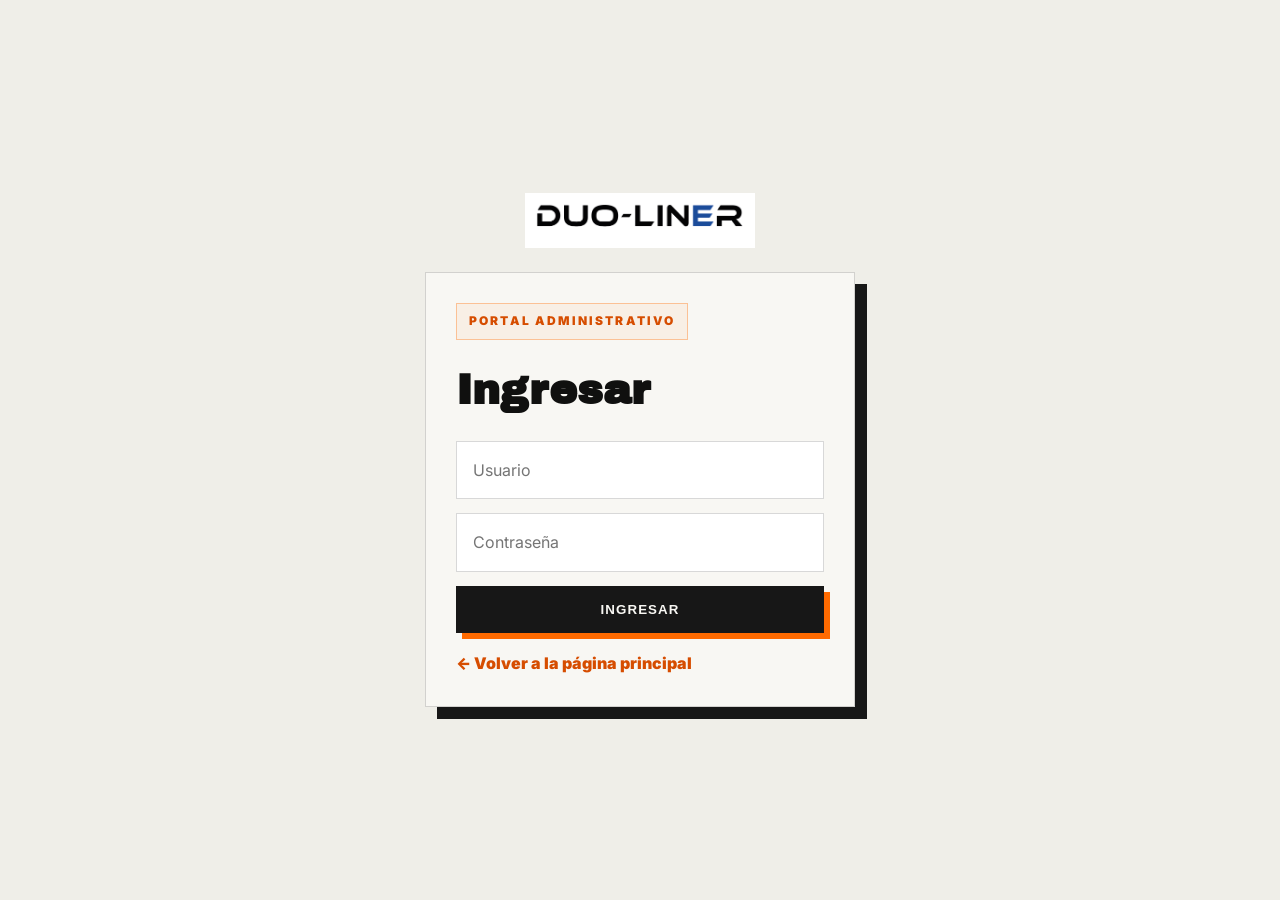
==== dashboard.html @ d7cffb31 "Add files via upload" ====
<!DOCTYPE html>
<html lang="es">
<head>
  <meta charset="UTF-8">
  <meta name="viewport" content="width=device-width, initial-scale=1.0">
  <title>Dashboard | DUO-LINER</title>
  <link rel="preconnect" href="https://fonts.googleapis.com">
  <link rel="preconnect" href="https://fonts.gstatic.com" crossorigin>
  <link href="https://fonts.googleapis.com/css2?family=Archivo+Black&family=Inter:wght@400;600;700;800;900&display=swap" rel="stylesheet">
  <link rel="stylesheet" href="styles.css">
</head>
<body class="app-body">
  <aside class="sidebar">
    <a href="index.html"><img src="assets/logo-duo-liner.png" class="side-logo" alt="DUO-LINER"></a>
    <nav>
      <button class="side-link active" onclick="showView('dashboard', this)">Dashboard</button>
      <button class="side-link" onclick="showView('clientes', this)">Clientes</button>
      <button class="side-link" onclick="showView('pedidos', this)">Pedidos</button>
      <button class="side-link" onclick="showView('pagos', this)">Pagos</button>
      <button class="side-link" onclick="showView('cuenta', this)">Cuenta corriente</button>
      <button class="side-link danger" onclick="logout()">Salir</button>
    </nav>
  </aside>

  <main class="app-main">
    <section id="view-dashboard" class="view">
      <div class="app-head">
        <div><span class="section-label">Panel de control</span><h1>Dashboard</h1></div>
      </div>
      <div class="kpi-grid">
        <div class="kpi"><span>Clientes</span><strong id="kpiClientes">0</strong></div>
        <div class="kpi"><span>Pedidos abiertos</span><strong id="kpiPedidos">0</strong></div>
        <div class="kpi"><span>Saldo pendiente</span><strong id="kpiSaldo">Q0.00</strong></div>
        <div class="kpi"><span>Pagos recibidos</span><strong id="kpiPagos">Q0.00</strong></div>
      </div>
      <div class="panel"><h2>Pedidos recientes</h2><div class="table-wrap"><table id="tablaRecientes"></table></div></div>
    </section>

    <section id="view-clientes" class="view hidden">
      <div class="app-head"><div><span class="section-label">Gestión</span><h1>Clientes</h1></div></div>
      <div class="panel"><h2>Nuevo cliente</h2><div class="form-grid">
        <input id="clienteNombre" placeholder="Nombre / Empresa">
        <input id="clienteNit" placeholder="NIT">
        <input id="clienteTelefono" placeholder="Teléfono">
        <input id="clienteCorreo" placeholder="Correo">
        <input id="clienteDireccion" placeholder="Dirección">
        <button class="btn-form" onclick="addCliente()">Guardar cliente</button>
      </div></div>
      <div class="panel"><h2>Listado de clientes</h2><div class="table-wrap"><table id="tablaClientes"></table></div></div>
    </section>

    <section id="view-pedidos" class="view hidden">
      <div class="app-head"><div><span class="section-label">Control</span><h1>Pedidos</h1></div></div>
      <div class="panel"><h2>Nuevo pedido</h2><div class="form-grid">
        <input id="pedidoFecha" type="date" placeholder="Fecha">
        <input id="pedidoCantidad" type="number" placeholder="Cantidad">
        <input id="pedidoDescripcion" placeholder="Descripción">
        <input id="pedidoPrecio" type="number" step="0.01" placeholder="Precio">
        <input id="pedidoTotalFactura" type="number" step="0.01" placeholder="Total factura">
        <select id="pedidoCliente"></select>
        <select id="pedidoEstado">
          <option>Nuevo</option>
          <option>En proceso</option>
          <option>Pendiente de pago</option>
          <option>Entregado</option>
          <option>Cancelado</option>
        </select>
        <button class="btn-form" onclick="addPedido()">Guardar pedido</button>
      </div></div>
      <div class="panel">
        <h2>Filtros de pedidos</h2>
        <div class="form-grid">
          <input id="filtroClientePedido" placeholder="Buscar por cliente">
          <input id="filtroFechaInicio" type="date">
          <input id="filtroFechaFin" type="date">
          <select id="filtroEstadoPedido">
            <option value="">Todos los estados</option>
            <option>Nuevo</option>
            <option>En proceso</option>
            <option>Pendiente de pago</option>
            <option>Entregado</option>
            <option>Cancelado</option>
          </select>
          <button class="btn-form" onclick="renderAll()">Aplicar filtros</button>
          <button class="btn-form" onclick="limpiarFiltrosPedidos()">Limpiar filtros</button>
        </div>
        <p id="contadorPedidos" class="section-label" style="margin-top:14px;">Mostrando 0 de 0 pedidos</p>
      </div>
      <div class="panel"><h2>Listado de pedidos</h2><div class="table-wrap"><table id="tablaPedidos"></table></div></div>
    </section>

    <section id="view-pagos" class="view hidden">
      <div class="app-head"><div><span class="section-label">Cuenta</span><h1>Pagos</h1></div></div>
      <div class="panel"><h2>Registrar pago</h2><div class="form-grid">
        <select id="pagoCliente"></select>
        <select id="pagoPedido"></select>
        <input id="pagoMonto" type="number" placeholder="Monto Q">
        <input id="pagoMetodo" placeholder="Método">
        <input id="pagoReferencia" placeholder="Referencia">
        <button class="btn-form" onclick="addPago()">Guardar pago</button>
      </div></div>
      <div class="panel"><h2>Historial de pagos</h2><div class="table-wrap"><table id="tablaPagos"></table></div></div>
    </section>

    <section id="view-cuenta" class="view hidden">
      <div class="app-head"><div><span class="section-label">Finanzas</span><h1>Cuenta corriente</h1></div></div>
      <div class="panel"><h2>Saldos por cliente</h2><div class="table-wrap"><table id="tablaCuenta"></table></div></div>
    </section>
  </main>

  <script src="dashboard.js"></script>
</body>
</html>
---- styles.css ----
*{box-sizing:border-box;margin:0;padding:0}:root{--white:#f8f7f3;--paper:#efeee8;--concrete:#d9d8d1;--black:#10100f;--ink:#171717;--muted:#67645e;--orange:#ff6a00;--orange-dark:#d64d00;--line:rgba(16,16,15,.16);--line-dark:rgba(255,255,255,.14)}html{scroll-behavior:smooth}body{font-family:Inter,Arial,sans-serif;background:var(--white);color:var(--black);line-height:1.55;overflow-x:hidden}a{color:inherit;text-decoration:none}img{max-width:100%;display:block}.container{width:min(1200px,92%);margin:auto}.paper-noise{position:fixed;inset:0;z-index:1;pointer-events:none;opacity:.055;background-image:radial-gradient(circle at 20% 40%,rgba(0,0,0,.35) 1px,transparent 1px),radial-gradient(circle at 80% 20%,rgba(0,0,0,.2) 1px,transparent 1px);background-size:18px 18px,31px 31px}.ink-cursor{position:fixed;z-index:2;pointer-events:none;width:320px;height:320px;border-radius:50%;background:radial-gradient(circle,rgba(255,106,0,.18),transparent 65%);transform:translate(-50%,-50%);mix-blend-mode:multiply}.header{position:fixed;inset:0 0 auto;z-index:900;background:rgba(248,247,243,.78);backdrop-filter:blur(18px);border-bottom:1px solid var(--line)}.nav{min-height:82px;display:flex;align-items:center;justify-content:space-between;gap:22px}.brand img{width:210px;background:#fff;border-radius:4px;padding:7px 10px;box-shadow:0 8px 30px rgba(0,0,0,.06)}.nav-links{display:flex;gap:26px;align-items:center;font-size:13px;font-weight:900;text-transform:uppercase;letter-spacing:.08em}.nav-links a{position:relative}.nav-links a:after{content:"";position:absolute;left:0;bottom:-7px;width:0;height:2px;background:var(--orange);transition:.24s ease}.nav-links a:hover:after{width:100%}.quote-link{background:var(--ink);color:var(--white);padding:12px 20px;border-radius:2px;font-weight:900;text-transform:uppercase;letter-spacing:.08em;box-shadow:6px 6px 0 var(--orange);transition:.2s ease}.quote-link:hover{transform:translate(-2px,-2px);box-shadow:10px 10px 0 var(--orange)}.menu-toggle{display:none;background:transparent;border:1px solid var(--line);padding:10px 12px;font-weight:900}.hero{min-height:100vh;position:relative;padding:150px 0 80px;overflow:hidden;background:radial-gradient(circle at 82% 20%,rgba(255,106,0,.18),transparent 28%),linear-gradient(135deg,var(--white),var(--paper))}.concrete-grid{position:absolute;inset:0;background-image:linear-gradient(var(--line) 1px,transparent 1px),linear-gradient(90deg,var(--line) 1px,transparent 1px);background-size:78px 78px;mask-image:linear-gradient(to bottom,black,transparent 88%);opacity:.34}.hero-layout{position:relative;z-index:3;display:grid;grid-template-columns:1fr .9fr;gap:72px;align-items:center}.pretitle,.section-label{display:inline-flex;font-size:12px;text-transform:uppercase;letter-spacing:.18em;font-weight:900;color:var(--orange-dark);border:1px solid rgba(255,106,0,.35);padding:8px 12px;background:rgba(255,106,0,.06)}.hero h1{margin-top:22px;font-family:"Archivo Black",Inter,sans-serif;font-size:clamp(52px,8vw,118px);line-height:.82;letter-spacing:-5px;text-transform:uppercase}.hero h1 span{display:block;transform-origin:left center}.hero h1 span:nth-child(2){color:transparent;-webkit-text-stroke:2px var(--ink)}.hero p{max-width:670px;margin-top:30px;color:var(--muted);font-size:19px}.hero-actions,.catalog-actions{display:flex;gap:14px;flex-wrap:wrap;margin-top:34px}.button{display:inline-flex;align-items:center;justify-content:center;border:1px solid var(--ink);padding:15px 24px;font-weight:900;text-transform:uppercase;letter-spacing:.08em;transition:.2s ease;border-radius:2px}.button:hover{transform:translateY(-3px)}.button-dark{background:var(--ink);color:var(--white);box-shadow:6px 6px 0 var(--orange)}.button-dark:hover{box-shadow:10px 10px 0 var(--orange)}.button-outline{background:transparent;color:var(--ink)}.orange-outline{color:var(--orange);border-color:var(--orange)}.stamp-scene{position:relative;min-height:560px;perspective:1100px}.stamp-shadow{position:absolute;width:420px;height:90px;left:50%;bottom:78px;transform:translateX(-50%);background:radial-gradient(ellipse,rgba(0,0,0,.26),transparent 70%);filter:blur(6px)}.stamp-object{position:absolute;left:50%;top:46%;width:360px;height:360px;transform-style:preserve-3d;transform:translate(-50%,-50%) rotateX(58deg) rotateZ(-18deg);animation:stampFloat 5.8s ease-in-out infinite}@keyframes stampFloat{0%,100%{transform:translate(-50%,-50%) rotateX(58deg) rotateZ(-18deg) translateY(0)}50%{transform:translate(-50%,-50%) rotateX(58deg) rotateZ(-18deg) translateY(-22px)}}.stamp-top{position:absolute;inset:0;border:2px solid var(--ink);background:linear-gradient(145deg,#1c1c1a,#090909);color:var(--white);display:grid;place-items:center;transform:translateZ(80px);box-shadow:0 30px 70px rgba(0,0,0,.28)}.stamp-top span{font-family:"Archivo Black",Inter,sans-serif;font-size:52px;letter-spacing:-2px;display:block}.stamp-face{position:absolute;left:30px;right:30px;bottom:0;height:80px;background:var(--orange);display:grid;place-items:center;transform:rotateX(90deg) translateY(40px);transform-origin:bottom;color:var(--black);font-family:"Archivo Black",Inter,sans-serif;letter-spacing:.18em}.floating-note{position:absolute;background:var(--ink);color:var(--white);padding:10px 12px;font-size:12px;font-weight:900;letter-spacing:.14em;box-shadow:5px 5px 0 var(--orange)}.note-one{top:80px;left:20px}.note-two{right:20px;top:180px}.note-three{left:55px;bottom:135px}.stamp-mark{position:absolute;right:-60px;bottom:28px;transform:rotate(-7deg);display:flex;gap:10px;opacity:.13}.stamp-mark span{font-family:"Archivo Black",Inter,sans-serif;font-size:54px;color:transparent;-webkit-text-stroke:2px var(--ink)}.marquee{overflow:hidden;border-block:1px solid var(--line);background:var(--ink)}.marquee-track{display:flex;width:max-content;gap:42px;padding:17px 0;animation:marquee 28s linear infinite}.marquee-track span{color:var(--white);font-family:"Archivo Black",Inter,sans-serif;font-size:20px;letter-spacing:.05em}@keyframes marquee{to{transform:translateX(-50%)}}.section{padding:112px 0;position:relative;z-index:3}.brand-section,.motion-section,.catalog-section{background:var(--white)}.brand-grid{display:grid;grid-template-columns:170px 1fr;gap:70px}.section-index{font-family:"Archivo Black",Inter,sans-serif;font-size:clamp(64px,9vw,130px);line-height:.8;color:transparent;-webkit-text-stroke:2px var(--orange)}.brand-copy h2,.section-head h2,.kinetic-title h2,.service-header h2,.catalog-layout h2,.contact-copy h2{margin-top:18px;font-family:"Archivo Black",Inter,sans-serif;font-size:clamp(38px,5vw,76px);line-height:.9;letter-spacing:-3px;text-transform:uppercase}.brand-copy p,.catalog-layout p,.contact-copy p{color:var(--muted);font-size:18px;max-width:760px;margin-top:24px}.statement-row{margin-top:36px;display:grid;grid-template-columns:repeat(3,1fr);border:1px solid var(--line)}.statement-row div{padding:24px;border-right:1px solid var(--line)}.statement-row div:last-child{border-right:none}.statement-row strong{display:block;font-family:"Archivo Black",Inter,sans-serif;font-size:24px}.statement-row span{color:var(--muted)}.products-section{background:var(--ink);color:var(--white)}.section-head{display:grid;grid-template-columns:170px 1fr;gap:70px;align-items:start;margin-bottom:54px}.product-stack{display:grid;gap:18px}.product-panel{min-height:250px;display:grid;grid-template-columns:130px 1fr 270px;align-items:center;gap:30px;border:1px solid var(--line-dark);padding:30px;background:linear-gradient(135deg,rgba(255,255,255,.04),rgba(255,255,255,.015));position:relative;overflow:hidden;transition:.25s ease}.product-panel:before{content:"";position:absolute;inset:0;background:radial-gradient(circle at right,rgba(255,106,0,.14),transparent 34%);opacity:0;transition:.25s ease}.product-panel:hover:before{opacity:1}.product-panel:hover{transform:translateX(8px);border-color:rgba(255,106,0,.5)}.product-code{position:relative;z-index:1;color:var(--orange);font-weight:900;letter-spacing:.14em}.product-content{position:relative;z-index:1}.product-content h3{font-family:"Archivo Black",Inter,sans-serif;font-size:clamp(34px,4vw,56px);line-height:.95;text-transform:uppercase}.product-content p{color:#c9c9c4;margin-top:16px;max-width:650px}.product-content ul{margin:18px 0 0 20px;color:#f0eee8}.stamp-badge{position:relative;z-index:1;width:230px;height:120px;border:3px solid var(--orange);color:var(--orange);display:grid;place-items:center;transform:rotate(-7deg);font-family:"Archivo Black",Inter,sans-serif;text-transform:uppercase;font-size:24px}.motion-grid{display:grid;grid-template-columns:.9fr 1.1fr;gap:60px}.process-timeline{border-left:2px solid var(--ink)}.process-step{padding:0 0 38px 34px;position:relative}.process-step:before{content:"";position:absolute;left:-9px;top:4px;width:16px;height:16px;background:var(--orange);border-radius:50%;box-shadow:0 0 0 8px rgba(255,106,0,.16)}.process-step span{font-family:"Archivo Black",Inter,sans-serif;color:var(--orange)}.process-step h3{font-size:28px;margin:6px 0}.process-step p{color:var(--muted);max-width:620px}.service-section{background:var(--concrete)}.service-header{margin-bottom:44px}.service-grid{display:grid;grid-template-columns:repeat(4,1fr);gap:18px}.service-card{min-height:260px;background:var(--white);border:1px solid var(--line);padding:26px;transition:.25s ease}.service-card:hover{transform:translateY(-8px);box-shadow:10px 10px 0 var(--ink)}.service-card span{color:var(--orange);font-family:"Archivo Black",Inter,sans-serif}.service-card h3{margin:20px 0 12px;font-size:26px;line-height:1}.service-card p{color:var(--muted)}.catalog-layout{display:grid;grid-template-columns:1fr .8fr;gap:44px;align-items:center;border:1px solid var(--line);padding:42px;background:var(--paper)}.paper-stack{position:relative;min-height:330px}.paper{position:absolute;width:280px;height:180px;border:2px solid var(--ink);background:var(--white);display:grid;place-items:center;font-family:"Archivo Black",Inter,sans-serif;color:var(--ink);box-shadow:12px 12px 0 rgba(0,0,0,.08)}.p1{right:120px;top:10px;transform:rotate(-9deg)}.p2{right:40px;top:78px;transform:rotate(3deg)}.p3{right:140px;top:155px;transform:rotate(-2deg);color:var(--orange)}.contact-section{background:var(--ink);color:var(--white)}.contact-grid{display:grid;grid-template-columns:1fr .95fr;gap:60px;align-items:center}.contact-info{margin-top:30px;display:grid;gap:12px;color:#d7d4cc;font-weight:800}.quote-form{background:var(--white);padding:30px;border:1px solid var(--line);box-shadow:12px 12px 0 var(--orange)}input,select,textarea{width:100%;padding:16px;border:1px solid var(--line);background:#fff;margin-bottom:14px;font:inherit;color:var(--ink)}textarea{min-height:130px;resize:vertical}.quote-form button,.login-card button,.btn-form{width:100%;border:none;background:var(--ink);color:var(--white);padding:16px;font-weight:900;text-transform:uppercase;letter-spacing:.08em;cursor:pointer;box-shadow:6px 6px 0 var(--orange)}.footer{background:#090909;color:var(--white);border-top:1px solid var(--line-dark)}.footer-grid{padding:50px 0;display:grid;grid-template-columns:1.4fr 1fr 1fr;gap:32px}.footer img{width:220px;background:#fff;padding:8px 10px;margin-bottom:16px}.footer p,.footer a{color:#bdb9b0}.footer a{display:block;margin-bottom:8px}.footer h4{margin-bottom:14px}.footer-bottom{border-top:1px solid var(--line-dark);text-align:center;padding:18px;color:#8d887f}.whatsapp{position:fixed;right:22px;bottom:22px;z-index:999;width:58px;height:58px;border-radius:50%;display:grid;place-items:center;background:#25d366;color:#fff;font-size:28px;box-shadow:8px 8px 0 var(--ink)}.reveal{opacity:0;transform:translateY(28px);transition:.85s ease}.reveal.visible{opacity:1;transform:translateY(0)}.login-body{min-height:100vh;display:grid;place-items:center;background:var(--paper)}.login-shell{width:min(430px,92%)}.login-logo{width:230px;background:#fff;padding:10px;margin:0 auto 24px}.login-card{background:var(--white);padding:30px;border:1px solid var(--line);box-shadow:12px 12px 0 var(--ink)}.login-card h1{font-family:"Archivo Black",Inter,sans-serif;font-size:42px;margin:18px 0 8px}.login-help{color:var(--muted);margin-bottom:18px}.back-link{display:block;margin-top:18px;color:var(--orange-dark);font-weight:900}.form-error{color:#b42318;font-weight:800;margin-top:10px}.app-body{background:var(--paper);color:var(--ink);display:flex;min-height:100vh}.sidebar{width:270px;background:var(--ink);position:fixed;inset:0 auto 0 0;padding:22px}.side-logo{background:#fff;padding:10px;margin-bottom:28px}.side-link{width:100%;text-align:left;border:1px solid var(--line-dark);background:transparent;color:var(--white);padding:14px 16px;margin-bottom:10px;font-weight:900;cursor:pointer}.side-link:hover,.side-link.active{background:var(--orange);color:var(--ink)}.side-link.danger{border-color:rgba(255,0,0,.4)}.app-main{margin-left:270px;width:calc(100% - 270px);padding:34px}.app-head{display:flex;justify-content:space-between;margin-bottom:24px}.app-head h1{font-family:"Archivo Black",Inter,sans-serif;font-size:44px}.hidden{display:none}.kpi-grid{display:grid;grid-template-columns:repeat(4,1fr);gap:18px;margin-bottom:24px}.kpi,.panel{background:#fff;border:1px solid var(--line);padding:24px}.kpi span{color:var(--muted);font-weight:900}.kpi strong{display:block;font-size:34px;margin-top:8px}.panel{margin-bottom:22px}.panel h2{margin-bottom:18px}.form-grid{display:grid;grid-template-columns:repeat(3,1fr);gap:14px}.form-grid input,.form-grid select{margin-bottom:0}.table-wrap{overflow:auto}table{width:100%;min-width:720px;border-collapse:collapse}th,td{padding:13px;text-align:left;border-bottom:1px solid #ddd}th{color:var(--orange-dark);font-size:13px;text-transform:uppercase}.badge-state{background:rgba(255,106,0,.15);color:var(--orange-dark);padding:6px 10px;font-size:12px;font-weight:900}.small-btn{border:none;background:var(--ink);color:var(--white);padding:8px 10px;cursor:pointer}.danger-btn{background:#b42318}@media(max-width:960px){.ink-cursor{display:none}.menu-toggle{display:block}.quote-link{display:none}.nav-links{position:fixed;top:82px;left:4%;right:4%;display:none;flex-direction:column;align-items:flex-start;background:var(--white);border:1px solid var(--line);padding:18px;box-shadow:10px 10px 0 var(--ink)}.nav-links.open{display:flex}.hero-layout,.brand-grid,.section-head,.product-panel,.motion-grid,.catalog-layout,.contact-grid,.footer-grid{grid-template-columns:1fr}.hero h1{font-size:clamp(48px,16vw,82px)}.stamp-scene{min-height:460px}.stamp-object{width:270px;height:270px}.stamp-top span{font-size:40px}.statement-row,.service-grid,.kpi-grid,.form-grid{grid-template-columns:1fr}.statement-row div{border-right:none;border-bottom:1px solid var(--line)}.stamp-badge{width:100%}.paper-stack{min-height:auto}.paper{position:static;width:100%;margin-bottom:14px;transform:none}.sidebar{position:static;width:100%}.app-body{display:block}.app-main{margin-left:0;width:100%;padding:18px}.app-head{display:block}}
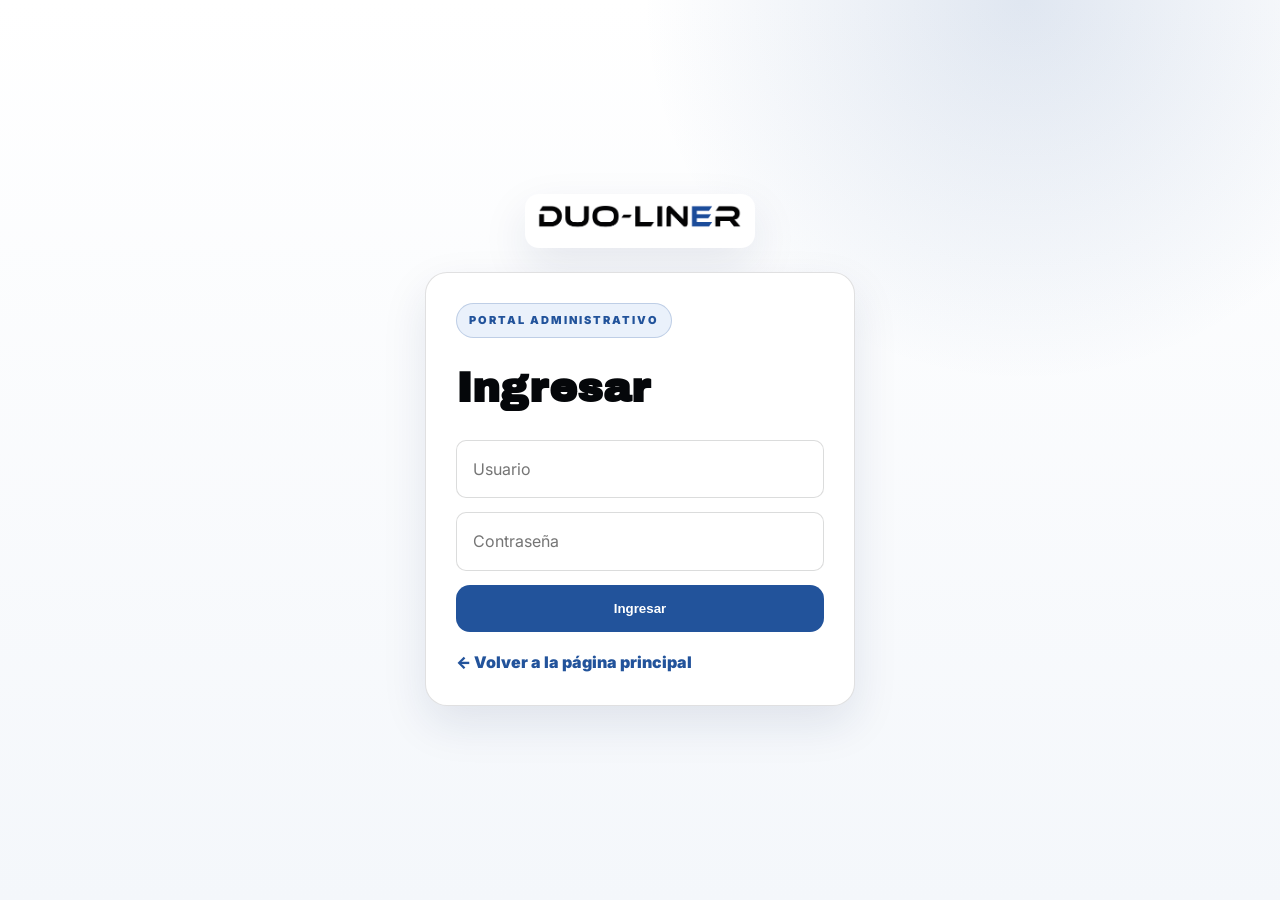
==== commit 99cebd7d: "Add files via upload" ====
--- a/dashboard.html
+++ b/dashboard.html
@@ -7,17 +7,26 @@
   <link rel="preconnect" href="https://fonts.googleapis.com">
   <link rel="preconnect" href="https://fonts.gstatic.com" crossorigin>
   <link href="https://fonts.googleapis.com/css2?family=Archivo+Black&family=Inter:wght@400;600;700;800;900&display=swap" rel="stylesheet">
-  <link rel="stylesheet" href="styles.css">
+  <link rel="stylesheet" href="dashboard.css">
 </head>
 <body class="app-body">
+  <div id="loadingOverlay" style="position:fixed;inset:0;background:rgba(244,242,236,.96);z-index:9999;display:flex;align-items:center;justify-content:center;font-family:Inter,Arial,sans-serif;">
+    <div style="background:#fff;border:1px solid #ddd;padding:28px 34px;box-shadow:8px 8px 0 #171717;max-width:420px;text-align:center;">
+      <strong style="display:block;font-size:22px;margin-bottom:8px;">Cargando informacion...</strong>
+      <span style="color:#555;">Conectando con MongoDB y preparando el dashboard.</span>
+    </div>
+  </div>
+
   <aside class="sidebar">
     <a href="index.html"><img src="assets/logo-duo-liner.png" class="side-logo" alt="DUO-LINER"></a>
     <nav>
       <button class="side-link active" onclick="showView('dashboard', this)">Dashboard</button>
       <button class="side-link" onclick="showView('clientes', this)">Clientes</button>
+      <button class="side-link" onclick="showView('cotizaciones', this)">Cotizaciones</button>
       <button class="side-link" onclick="showView('pedidos', this)">Pedidos</button>
       <button class="side-link" onclick="showView('pagos', this)">Pagos</button>
       <button class="side-link" onclick="showView('cuenta', this)">Cuenta corriente</button>
+      <button class="side-link" onclick="showView('usuarios', this)">Usuarios</button>
       <button class="side-link danger" onclick="logout()">Salir</button>
     </nav>
   </aside>
@@ -47,6 +56,40 @@
         <button class="btn-form" onclick="addCliente()">Guardar cliente</button>
       </div></div>
       <div class="panel"><h2>Listado de clientes</h2><div class="table-wrap"><table id="tablaClientes"></table></div></div>
+    </section>
+
+
+    <section id="view-cotizaciones" class="view hidden">
+      <div class="app-head"><div><span class="section-label">Comercial</span><h1>Cotizaciones</h1></div></div>
+      <div class="panel">
+        <h2>Nueva cotización</h2>
+        <div class="form-grid">
+          <input id="cotCliente" placeholder="Nombre del cliente">
+          <input id="cotDireccion" placeholder="Dirección">
+          <input id="cotCantidad" type="number" placeholder="Cantidad">
+          <input id="cotDescripcion" placeholder="Descripción / Producto">
+          <input id="cotPrecio" type="number" step="0.01" placeholder="Precio unitario">
+          <input id="cotTotal" type="number" step="0.01" placeholder="Total" readonly>
+          <select id="cotIva"><option value="si">Precio incluye IVA</option><option value="no">Precio no incluye IVA</option></select>
+          <select id="cotEstado"><option>Pendiente</option><option>Enviada</option><option>Aprobada</option><option>Rechazada</option></select>
+          <input id="cotObservaciones" placeholder="Observaciones">
+          <button class="btn-form" onclick="addCotizacion()">Guardar cotización</button>
+        </div>
+        <p class="section-label" style="margin-top:14px;">Vigencia automática: 15 días</p>
+      </div>
+      <div class="panel">
+        <h2>Historial de cotizaciones</h2>
+        <div class="form-grid">
+          <input id="filtroCotCliente" placeholder="Buscar por cliente">
+          <input id="filtroCotFechaInicio" type="date">
+          <input id="filtroCotFechaFin" type="date">
+          <select id="filtroCotEstado"><option value="">Todos los estados</option><option>Pendiente</option><option>Enviada</option><option>Aprobada</option><option>Rechazada</option><option>Convertida a pedido</option></select>
+          <button class="btn-form" onclick="renderAll()">Aplicar filtros</button>
+          <button class="btn-form" onclick="limpiarFiltrosCotizaciones()">Limpiar filtros</button>
+        </div>
+        <p id="contadorCotizaciones" class="section-label" style="margin-top:14px;">Mostrando 0 de 0 cotizaciones</p>
+        <div class="table-wrap" style="margin-top:16px;"><table id="tablaCotizaciones"></table></div>
+      </div>
     </section>
 
     <section id="view-pedidos" class="view hidden">
@@ -106,6 +149,43 @@
       <div class="app-head"><div><span class="section-label">Finanzas</span><h1>Cuenta corriente</h1></div></div>
       <div class="panel"><h2>Saldos por cliente</h2><div class="table-wrap"><table id="tablaCuenta"></table></div></div>
     </section>
+  
+    <section id="view-usuarios" class="view hidden">
+      <div class="app-head"><div><span class="section-label">Seguridad</span><h1>Usuarios</h1></div></div>
+
+      <div class="panel">
+        <h2>Nuevo usuario</h2>
+        <div class="form-grid">
+          <input id="usuarioNombre" placeholder="Nombre completo">
+          <input id="usuarioUsuario" placeholder="Usuario">
+          <input id="usuarioPassword" type="password" placeholder="Contraseña mínima 8 caracteres">
+          <select id="usuarioRol">
+            <option value="usuario">Usuario</option>
+            <option value="admin">Administrador</option>
+          </select>
+          <select id="usuarioActivo">
+            <option value="true">Activo</option>
+            <option value="false">Inactivo</option>
+          </select>
+          <button class="btn-form" onclick="addUsuario()">Guardar usuario</button>
+        </div>
+      </div>
+
+      <div class="panel">
+        <h2>Cambiar mi contraseña</h2>
+        <div class="form-grid">
+          <input id="miPasswordActual" type="password" placeholder="Contraseña actual">
+          <input id="miPasswordNueva" type="password" placeholder="Nueva contraseña">
+          <button class="btn-form" onclick="cambiarMiPassword()">Cambiar contraseña</button>
+        </div>
+      </div>
+
+      <div class="panel">
+        <h2>Listado de usuarios</h2>
+        <div class="table-wrap"><table id="tablaUsuarios"></table></div>
+      </div>
+    </section>
+
   </main>
 
   <script src="dashboard.js"></script>
--- a/dashboard.css
+++ b/dashboard.css
@@ -0,0 +1,112 @@
+
+*{box-sizing:border-box}
+:root{
+  --admin-blue:#22539b;
+  --admin-blue-dark:#122b54;
+  --admin-blue-soft:#eaf1fb;
+  --admin-ink:#05070a;
+  --admin-bg:#f4f7fb;
+  --admin-card:#fff;
+  --admin-muted:#647084;
+  --admin-border:rgba(5,7,10,.12);
+  --admin-border-strong:rgba(34,83,155,.22);
+  --admin-shadow:0 18px 45px rgba(18,43,84,.10);
+  --admin-radius:18px;
+}
+body.app-body{
+  min-height:100vh;
+  margin:0;
+  background:radial-gradient(circle at 90% 0%,rgba(34,83,155,.10),transparent 30%),linear-gradient(180deg,#fff,var(--admin-bg));
+  color:var(--admin-ink);
+  font-family:Inter,Arial,sans-serif;
+  display:flex;
+  overflow-x:hidden;
+}
+a{text-decoration:none;color:inherit}
+img{max-width:100%;display:block}
+.hidden{display:none!important}
+.sidebar{
+  width:280px;min-width:280px;height:100vh;position:sticky;top:0;
+  background:rgba(255,255,255,.94);backdrop-filter:blur(18px);
+  border-right:1px solid var(--admin-border);padding:22px;
+  box-shadow:12px 0 35px rgba(18,43,84,.06);z-index:50;
+}
+.side-logo{
+  width:215px;max-width:100%;background:#fff;padding:10px 12px;border-radius:14px;
+  border:1px solid var(--admin-border);box-shadow:0 8px 24px rgba(18,43,84,.08);margin-bottom:28px;
+}
+.sidebar nav{display:grid;gap:10px}
+.side-link{
+  width:100%;border:1px solid transparent;background:transparent;color:var(--admin-ink);
+  text-align:left;padding:14px 16px;border-radius:14px;font-weight:900;cursor:pointer;transition:.18s ease;
+}
+.side-link:hover{background:var(--admin-blue-soft);color:var(--admin-blue);border-color:var(--admin-border-strong);transform:translateX(3px)}
+.side-link.active{background:var(--admin-blue);color:#fff;border-color:var(--admin-blue);box-shadow:0 10px 24px rgba(34,83,155,.22)}
+.side-link.danger{color:#b42318;border-color:rgba(180,35,24,.18)}
+.side-link.danger:hover{background:rgba(180,35,24,.08);color:#b42318}
+.app-main{flex:1;min-width:0;padding:34px}
+.view{width:100%}
+.app-head{margin-bottom:26px;display:flex;justify-content:space-between;gap:18px;align-items:flex-end}
+.app-head h1{
+  font-family:"Archivo Black",Inter,Arial,sans-serif;font-size:clamp(34px,4vw,58px);
+  line-height:.9;letter-spacing:-2px;margin:12px 0 0;color:var(--admin-ink);
+}
+.section-label{
+  display:inline-flex;width:max-content;max-width:100%;align-items:center;justify-content:center;
+  font-size:11px;text-transform:uppercase;letter-spacing:.18em;font-weight:900;color:var(--admin-blue);
+  border:1px solid var(--admin-border-strong);padding:8px 12px;background:var(--admin-blue-soft);border-radius:999px;
+}
+.kpi-grid{display:grid;grid-template-columns:repeat(4,minmax(0,1fr));gap:18px;margin-bottom:24px}
+.kpi{
+  background:var(--admin-card);border:1px solid var(--admin-border);border-radius:var(--admin-radius);
+  padding:24px;box-shadow:var(--admin-shadow);position:relative;overflow:hidden;
+}
+.kpi:before{content:"";position:absolute;right:-34px;top:-34px;width:110px;height:110px;border-radius:50%;background:rgba(34,83,155,.09)}
+.kpi span{display:block;color:var(--admin-muted);font-weight:900;font-size:13px;text-transform:uppercase;letter-spacing:.06em}
+.kpi strong{display:block;margin-top:10px;font-size:clamp(26px,3vw,38px);line-height:1;color:var(--admin-ink)}
+.panel{background:rgba(255,255,255,.97);border:1px solid var(--admin-border);border-radius:var(--admin-radius);padding:24px;margin-bottom:22px;box-shadow:var(--admin-shadow)}
+.panel h2{margin:0 0 18px;font-size:clamp(22px,2.2vw,30px);letter-spacing:-.5px;color:var(--admin-ink)}
+.form-grid{display:grid;grid-template-columns:repeat(3,minmax(0,1fr));gap:14px}
+input,select,textarea{
+  width:100%;min-height:50px;border:1px solid var(--admin-border);background:#fff;color:var(--admin-ink);
+  border-radius:14px;padding:14px 15px;font:inherit;font-size:15px;outline:none;margin:0;transition:.16s ease;
+}
+input:focus,select:focus,textarea:focus{border-color:var(--admin-blue);box-shadow:0 0 0 4px rgba(34,83,155,.10)}
+.btn-form{
+  min-height:50px;width:100%;border:none;background:var(--admin-blue);color:#fff;border-radius:14px;padding:14px 18px;
+  font-weight:900;cursor:pointer;text-transform:uppercase;letter-spacing:.08em;box-shadow:0 10px 24px rgba(34,83,155,.20);transition:.16s ease;
+}
+.btn-form:hover{background:var(--admin-blue-dark);transform:translateY(-2px)}
+.table-wrap{width:100%;overflow-x:auto;-webkit-overflow-scrolling:touch;border-radius:16px}
+table{width:100%;min-width:960px;border-collapse:separate;border-spacing:0;font-size:14px}
+th{
+  color:var(--admin-blue);background:var(--admin-blue-soft);font-size:12px;text-transform:uppercase;letter-spacing:.06em;font-weight:900;
+  padding:13px 14px;text-align:left;border-bottom:1px solid var(--admin-border-strong);white-space:nowrap;
+}
+td{padding:13px 14px;border-bottom:1px solid rgba(5,7,10,.08);vertical-align:top}
+tr:hover td{background:rgba(34,83,155,.035)}
+td select{min-width:140px;min-height:40px;border-radius:10px;padding:8px 10px}
+.badge-state{display:inline-flex;background:rgba(34,83,155,.11);color:var(--admin-blue);padding:7px 10px;border-radius:999px;font-size:12px;font-weight:900}
+.small-btn{
+  border:none;background:var(--admin-blue);color:#fff;border-radius:10px;padding:9px 11px;font-weight:900;cursor:pointer;margin:2px;
+  transition:.15s ease;white-space:nowrap;
+}
+.small-btn:hover{background:var(--admin-blue-dark);transform:translateY(-1px)}
+.danger-btn{background:#b42318!important}
+.danger-btn:hover{background:#8d1c13!important}
+[id^="detalle-cuenta-"]>td{background:#fbfdff}
+#tablaCotizaciones td:last-child,#tablaUsuarios td:last-child{min-width:240px}
+#cotTotal{background:#f8fafc;font-weight:900;color:var(--admin-blue)}
+#view-usuarios .panel{border-left:5px solid var(--admin-blue)}
+#loadingOverlay{background:rgba(244,247,251,.96)!important}
+#loadingOverlay>div{border-radius:18px!important;box-shadow:0 20px 60px rgba(18,43,84,.18)!important}
+@media(max-width:1180px){.kpi-grid{grid-template-columns:repeat(2,minmax(0,1fr))}.form-grid{grid-template-columns:repeat(2,minmax(0,1fr))}}
+@media(max-width:860px){
+  body.app-body{display:block}.sidebar{width:100%;min-width:0;height:auto;position:sticky;top:0;padding:12px;border-right:none;border-bottom:1px solid var(--admin-border)}
+  .side-logo{width:170px;margin-bottom:12px}.sidebar nav{display:flex;gap:8px;overflow-x:auto;padding-bottom:4px}
+  .side-link{min-width:max-content;padding:11px 13px;font-size:13px}.side-link:hover{transform:none}
+  .app-main{padding:16px}.app-head{display:block}.kpi-grid{grid-template-columns:1fr}.form-grid{grid-template-columns:1fr}
+  .panel,.kpi{padding:16px;border-radius:16px}table{min-width:920px;font-size:13px}th,td{padding:10px}
+}
+@media(max-width:480px){.app-main{padding:12px}.app-head h1{font-size:32px}.side-logo{width:150px}.side-link{font-size:12px}table{min-width:860px}}
+@media print{.sidebar,.btn-form,.small-btn,#loadingOverlay{display:none!important}body.app-body{display:block;background:#fff}.app-main{padding:0}.panel,.kpi{box-shadow:none;border:1px solid #999}}
